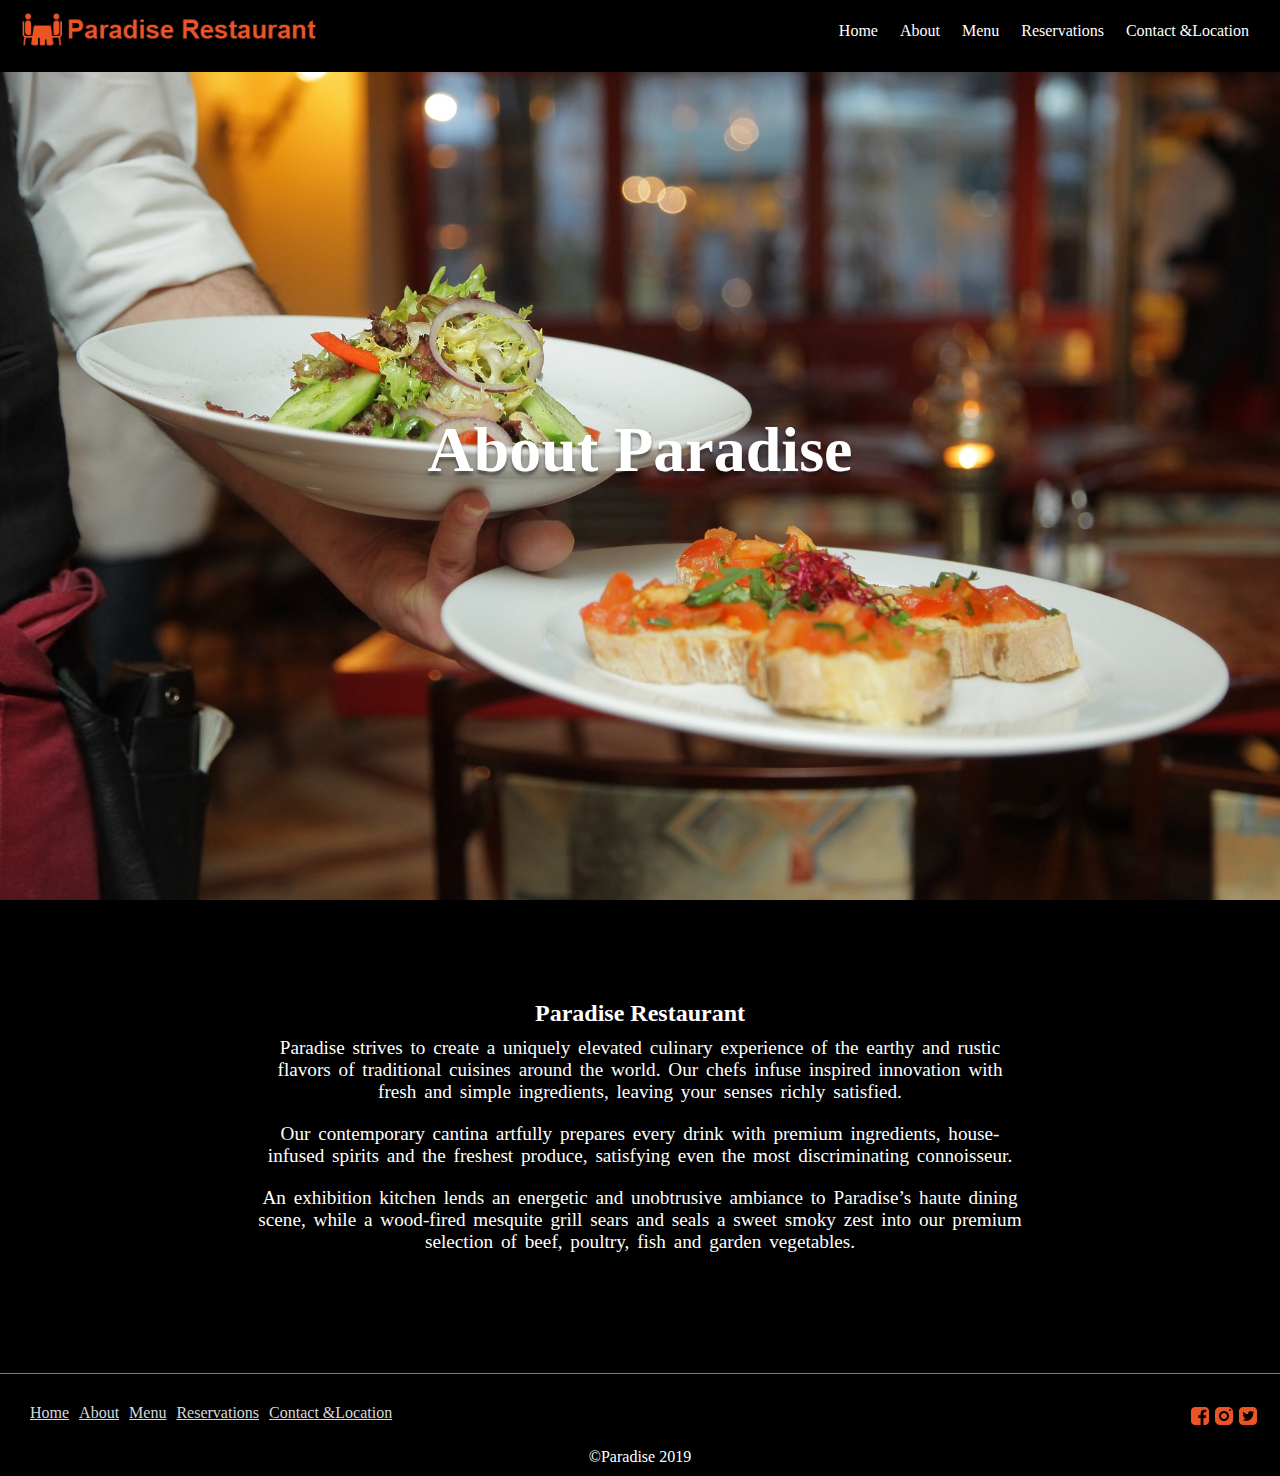
==== pages/about.html @ 4a684ae0 "favicon image added" ====
<!DOCTYPE html>
<html>
<head>
    <meta name="viewport" content="width=device-width, initial-scale=1.0">
    <title>About</title>
    <link rel="shortcut icon" href="../img/icons/menu-icon.png" type="image/x-icon">
    <link rel="stylesheet" href="../styles/style.css">
    <link rel="stylesheet" href="../styles/about.css">

</head>
<body>
    <header>
        <nav id="main-nav">
            <div id="imgs-main-nav">
                <div id="logo-container"><img id="logo" src="../img/logo.png" alt=""></div>
                <div id="menu-icon-container"><img src="../img/icons/menu-icon.png" alt=""></div>
            </div>
            <ul>  
                <li class="nav-items"><a class="navlinks" href="../index.html">Home</a></li> 
                <li class="nav-items"><a class="navlinks" href="about.html">About</a></li>
                <li class="nav-items"><a class="navlinks" href="menu.html">Menu</a></li>
                <li class="nav-items"><a class="navlinks" href="reservation.html">Reservations</a></li>
                <li class="nav-items"><a class="navlinks" href="../index.html#location">Contact &amp;Location</a></li>
            </ul>
        </nav>     
    </header>


    <main>
        <div  id="about-welcome" class="welcome-section">
            <h1 class="title">About Paradise</h1>
        </div>

        <div id="about-page-content">
            <h2>Paradise Restaurant</h2>
            <p>Paradise strives to create a uniquely elevated culinary experience of 
                the earthy and rustic flavors of traditional cuisines around the world. Our chefs 
                infuse inspired innovation with fresh and simple ingredients, leaving your 
                senses richly satisfied.
            </p>


            <p>Our contemporary cantina artfully prepares every drink with premium ingredients,
             house-infused spirits and the freshest produce, satisfying even the most discriminating 
             connoisseur.
            </p>

            <p>An exhibition kitchen lends an energetic and unobtrusive ambiance to Paradise’s 
                haute dining scene, while a wood-fired mesquite grill sears and seals a sweet 
                smoky zest into our premium selection of beef, poultry, fish and garden vegetables. 
              
            </p>
        </div>
    </main>

    <footer id="main-footer">
        <div class="footer-links-container">
            <ul>
                <li class="footer-items"><a class="footerlinks" href="../index.html">Home</a></li> 
                <li class="footer-items"><a class="footerlinks" href="about.html">About</a></li>
                <li class="footer-items"><a class="footerlinks" href="menu.html">Menu</a></li>
                <li class="footer-items"><a class="footerlinks" href="reservation.html">Reservations</a></li>
                <li class="footer-items"><a class="footerlinks" href="../index.html#location">Contact &amp;Location</a></li>
            </ul>

            <div class="social-media-links-div">
                <a href=""><img src="../img/socialMedia/facebook.png" alt=""></a>
                <a href=""><img src="../img/socialMedia/instagram.png" alt=""></a>
                <a href=""><img src="../img/socialMedia/twitter.png" alt=""></a>
            </div>
        </div>
        <p>&copy;Paradise 2019</p>
    </footer>

<script src="../js/jquery-3.3.1.min.js"></script>
<script src="../js/script.js"></script>
</body>
</html>
---- styles/style.css ----
html{
    scroll-behavior: smooth;
}

*{
    margin:0;
    padding: 0;
    box-sizing: border-box;
}

body{
    /* background-color: #ffe4bc; */
    background-color: #000;
}

img{
    width: 100%;
}
/* ##################
   Navigation
################## */

header{
    background-color: #000;
    padding-top: 10px;
    padding-bottom: 20px;
    position: fixed;
    z-index: 1000;
    width: 100%;
    top: 0;
}

.closeMenu{
    color: #EB5526;
    font-size: 2.3rem;
    border: 1px solid #EB5526;
    padding: 2px 5px;
}

#main-nav{
    text-align: center;
   
    /* flex-wrap: wrap; */
   
   
}

#imgs-main-nav{
    display: flex;
    justify-content: space-between;
}

#main-nav ul{
    list-style: none;
    display: flex;
    flex-direction:column;
    width: 85%;
    margin-top: 20px;
    margin-left: auto;
    margin-right: auto;
    display: none;
}

#main-nav li{
    
    border: 1px solid #000;
    padding: 10px 0;
    border-radius: 10px;
    margin: 15px 10px 0 10px;
    background-color: #EB5526;

}

#main-nav a{
    text-decoration: none;
    display: block;
    color: #ffff;
}

/* ##################
    welcome-section
################## */


.welcome-section{
    position: relative;
    background-image: url("../img/welcome.jpg");
    background-size: cover;
    background-position: top;
    height: 100vh;
    margin-bottom: 50px;
    display: flex;
    justify-content: center;
    align-items: center;
}

.title{
    color: #fff;
    text-shadow: 0px 4px 3px rgba(0,0,0,0.4),
             0px 8px 13px rgba(0,0,0,0.1),
             0px 18px 23px rgba(0,0,0,0.1);
    font-size: 3rem;
    text-align: center;

}
/* ##################
    about-section
################## */


/* ##################
    Location
################## */
#location{
    text-align: center;

}

#location-text p{
    padding-top: 10px;
}


/* ##################
    FOOTER
################## */

#main-footer{
    text-align: center;
    color:#fff;
    background-color:#000;
    padding: 10px 0;
    border-top: 1px solid #EB5526;
    margin-top: 50px;
}

#main-footer ul{
    list-style: none;
}
.footer-items{
    text-align: left;
    margin-left: 10px;
}

.footerlinks{ 
    color: #d7d9dd;
}

.footerlinks:hover{
    color: #fff;
}

.footer-links-container{
    display: flex;
    padding: 20px;
    
    justify-content: space-between;


}

.footer-links-container ul{
    display: flex;
    flex-direction: column;
    width: 50%;
}
.social-media-links-div {
    display: flex;
    align-items: center;
    margin-left: 20px;
    width: 50%;
    justify-content: flex-end;
    
}

.social-media-links-div img{
    min-width: 100%;
    display: block;

}
/* ##################
    ELEMENTS
################## */
.heading{
    text-align: center;
    padding-top: 20px;
}

#logo{
    max-width: 100%;
}

#logo-container{
    margin-left: 20px;
    /* flex: 1; */
    align-self: center;
}

#menu-icon-container{
    margin-left: 10px;
    margin-right: 20px;
    align-self: center;
    
}

#menu-icon-container img{
max-width: 100%;
}

.container{
    margin-bottom: 50px;
    position: relative;
}

.text-container{
    position: absolute;
    top: 0;
    width: 100%;
    text-align: center;
    background-color: rgba(235, 85,38, .9);
    color: #fff;
    padding-left: 20px;
    padding-right: 20px;
}

.button{
    border: 1px solid #000;
    text-decoration: none;
    padding: 5px;
    border-radius: 5px;
    display: inline-block;
    margin: 10px auto;
    color: #fff;
    background-color: #000;
}

.button:hover{
    color: #EB5526;
}

/* ##################
   MEDIA QUERIES
################## */

/* Tablets*/
@media (min-width: 821px) { 
    header{
        position: fixed;
        top: 0;
        z-index: 1000;
        width: 100%;
    }
    #main-nav{
        display: flex;
        align-items: center;
        justify-content: space-between;
        flex-wrap: nowrap;
    }
    #menu-icon-container{
        display: none;
    }
    #main-nav ul{
        display: flex;
        flex-direction: row;
        justify-content: flex-end;
        margin-right:20px;
        margin-top: 0;
        
        
       
    }

    #logo-container{
       
    }

    .heading{
        border-bottom: 1px solid #000;
        display: inline-block;
        font-size: 2.7rem;
        margin-bottom: 15px;
    }
    #main-nav li{
        background-color:#000;
        margin: 0 10px;
       
    }

    

    #main-nav a:hover{
        color: #EB5526;
    }

    main{
        margin-top:0;
    }

   

    #about-image{
        width: 100%;
        
    }

    .title{
        font-size: 3rem;
    }

    .container{
        position: static;
        width: 100%;
        display: flex;
        
    }


    .text-container{
        text-align: center;
        position:static;
        background-color: #fff;
        color: #000;
        background-image: linear-gradient(to right top, #000000, #30181d, #5b282e, #89393a, #b84d42, #cc5542, #df5e40, #f2683d, #f06337, #ef5f32, #ed5a2c, #eb5526);
        padding: 20px  50px 0 ;
        
    }

    .text-container p,address{
        font-size: 1.5rem;
    }

    
    .div{
        flex: 1;
    }

    .div img{
        height: 100%;
    }

    .footer-links-container ul{
        flex-direction: row;
    }
   

 }

 /*Desktops-laptops*/
 @media (min-width: 992px) {

    .welcome-section h1{
        font-size: 4rem;
    }


}
---- styles/about.css ----
#about-welcome{
    background-image: url(../img/aboutPreview.jpeg);
}



#about-page-content{
    color: #fff;
    width: 60%;
    margin: 50px auto 50px auto;
    text-align: center;
    padding: 50px 0;
}

#about-page-content h2{
    margin-bottom: 10px;
}

#about-page-content p{
    font-size: 1.2rem;
    margin-bottom: 20px;
    word-spacing: 3px;
}
#main-footer{
    border-top: 1px solid #EB5526;
}

@media (max-width: 768px){
   

    #about-page-content{
        width: 90%;
    }
}
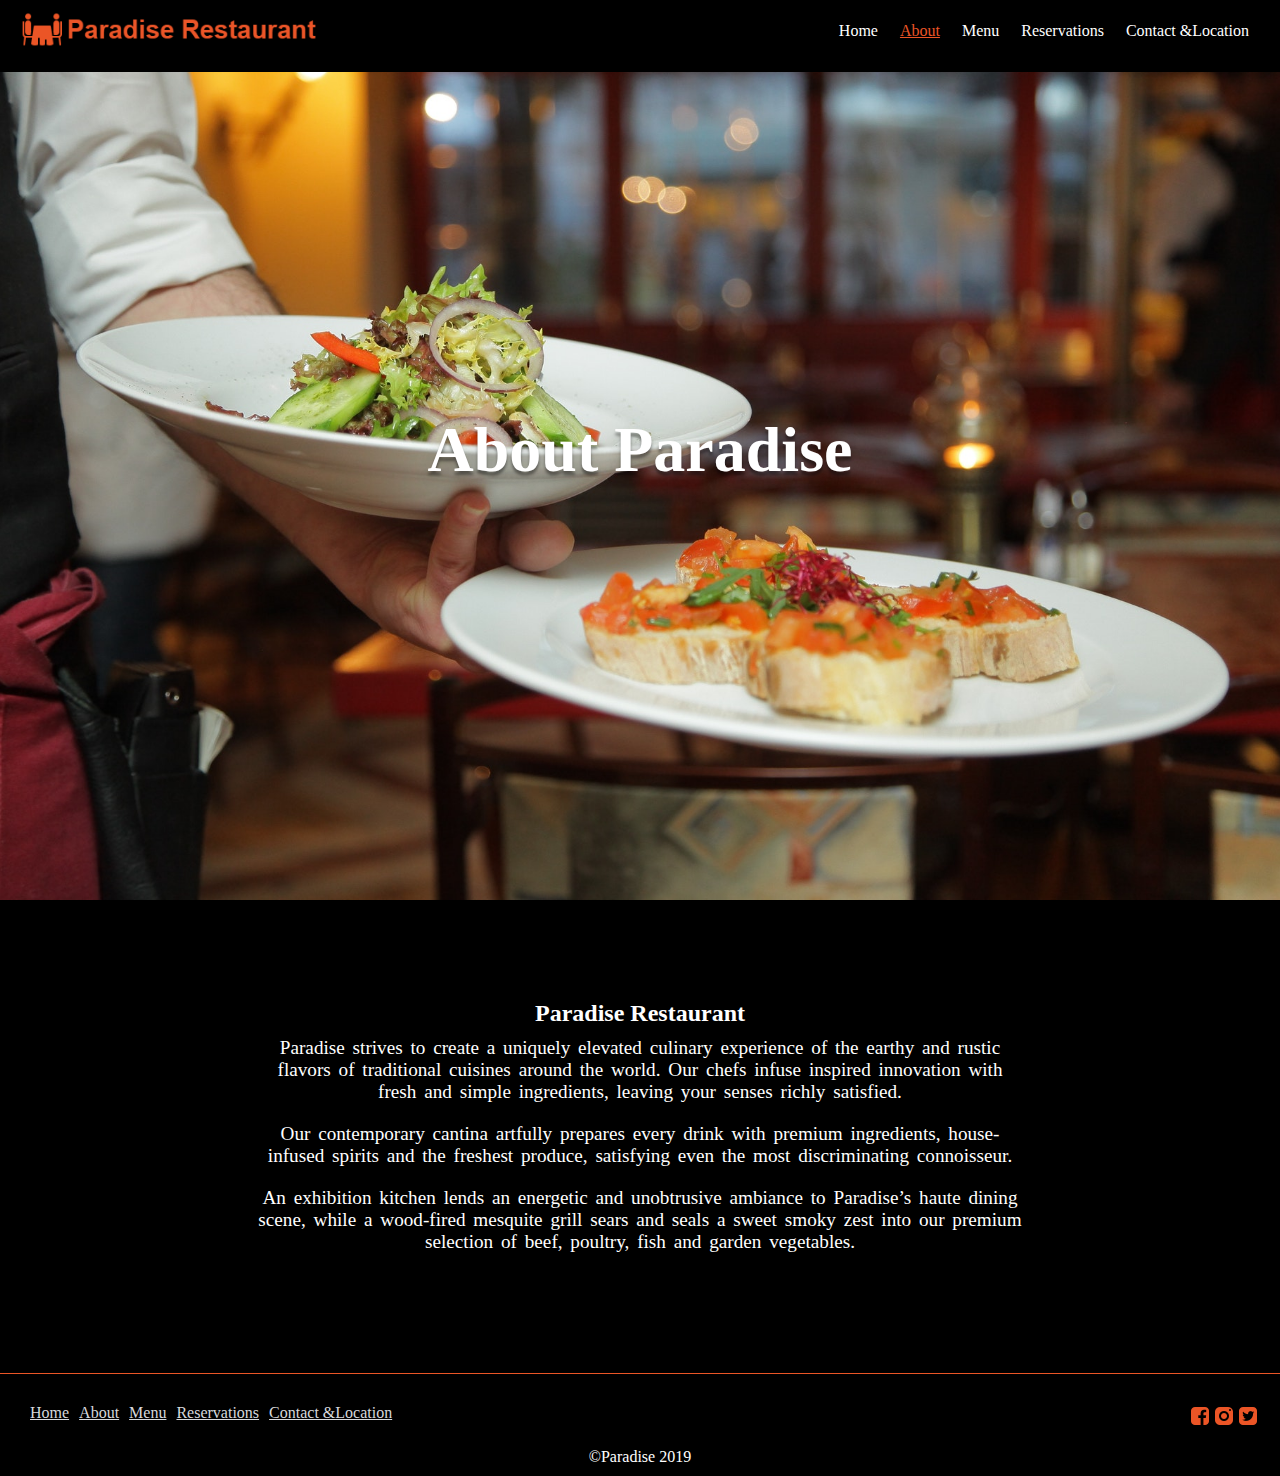
==== commit a821acc6: "navs modified in all pages" ====
--- a/pages/about.html
+++ b/pages/about.html
@@ -17,7 +17,7 @@
             </div>
             <ul>  
                 <li class="nav-items"><a class="navlinks" href="../index.html">Home</a></li> 
-                <li class="nav-items"><a class="navlinks" href="about.html">About</a></li>
+                <li class="nav-items"><a class="navlinks navlinks-active" href="about.html">About</a></li>
                 <li class="nav-items"><a class="navlinks" href="menu.html">Menu</a></li>
                 <li class="nav-items"><a class="navlinks" href="reservation.html">Reservations</a></li>
                 <li class="nav-items"><a class="navlinks" href="../index.html#location">Contact &amp;Location</a></li>
--- a/styles/style.css
+++ b/styles/style.css
@@ -38,11 +38,7 @@
 }
 
 #main-nav{
-    text-align: center;
-   
-    /* flex-wrap: wrap; */
-   
-   
+    text-align: center; 
 }
 
 #imgs-main-nav{
@@ -84,7 +80,7 @@
 
 .welcome-section{
     position: relative;
-    background-image: url("../img/welcome.jpg");
+    background-image: url("../img/welcome3.gif");
     background-size: cover;
     background-position: top;
     height: 100vh;
@@ -286,11 +282,16 @@
        
     }
 
-    
+    #main-nav .navlinks-active{
+        color: #EB5526;
+        text-decoration: underline;
+    }
 
     #main-nav a:hover{
         color: #EB5526;
-    }
+        text-decoration: underline;
+    }
+    
 
     main{
         margin-top:0;
@@ -353,4 +354,5 @@
     }
 
 
+
 }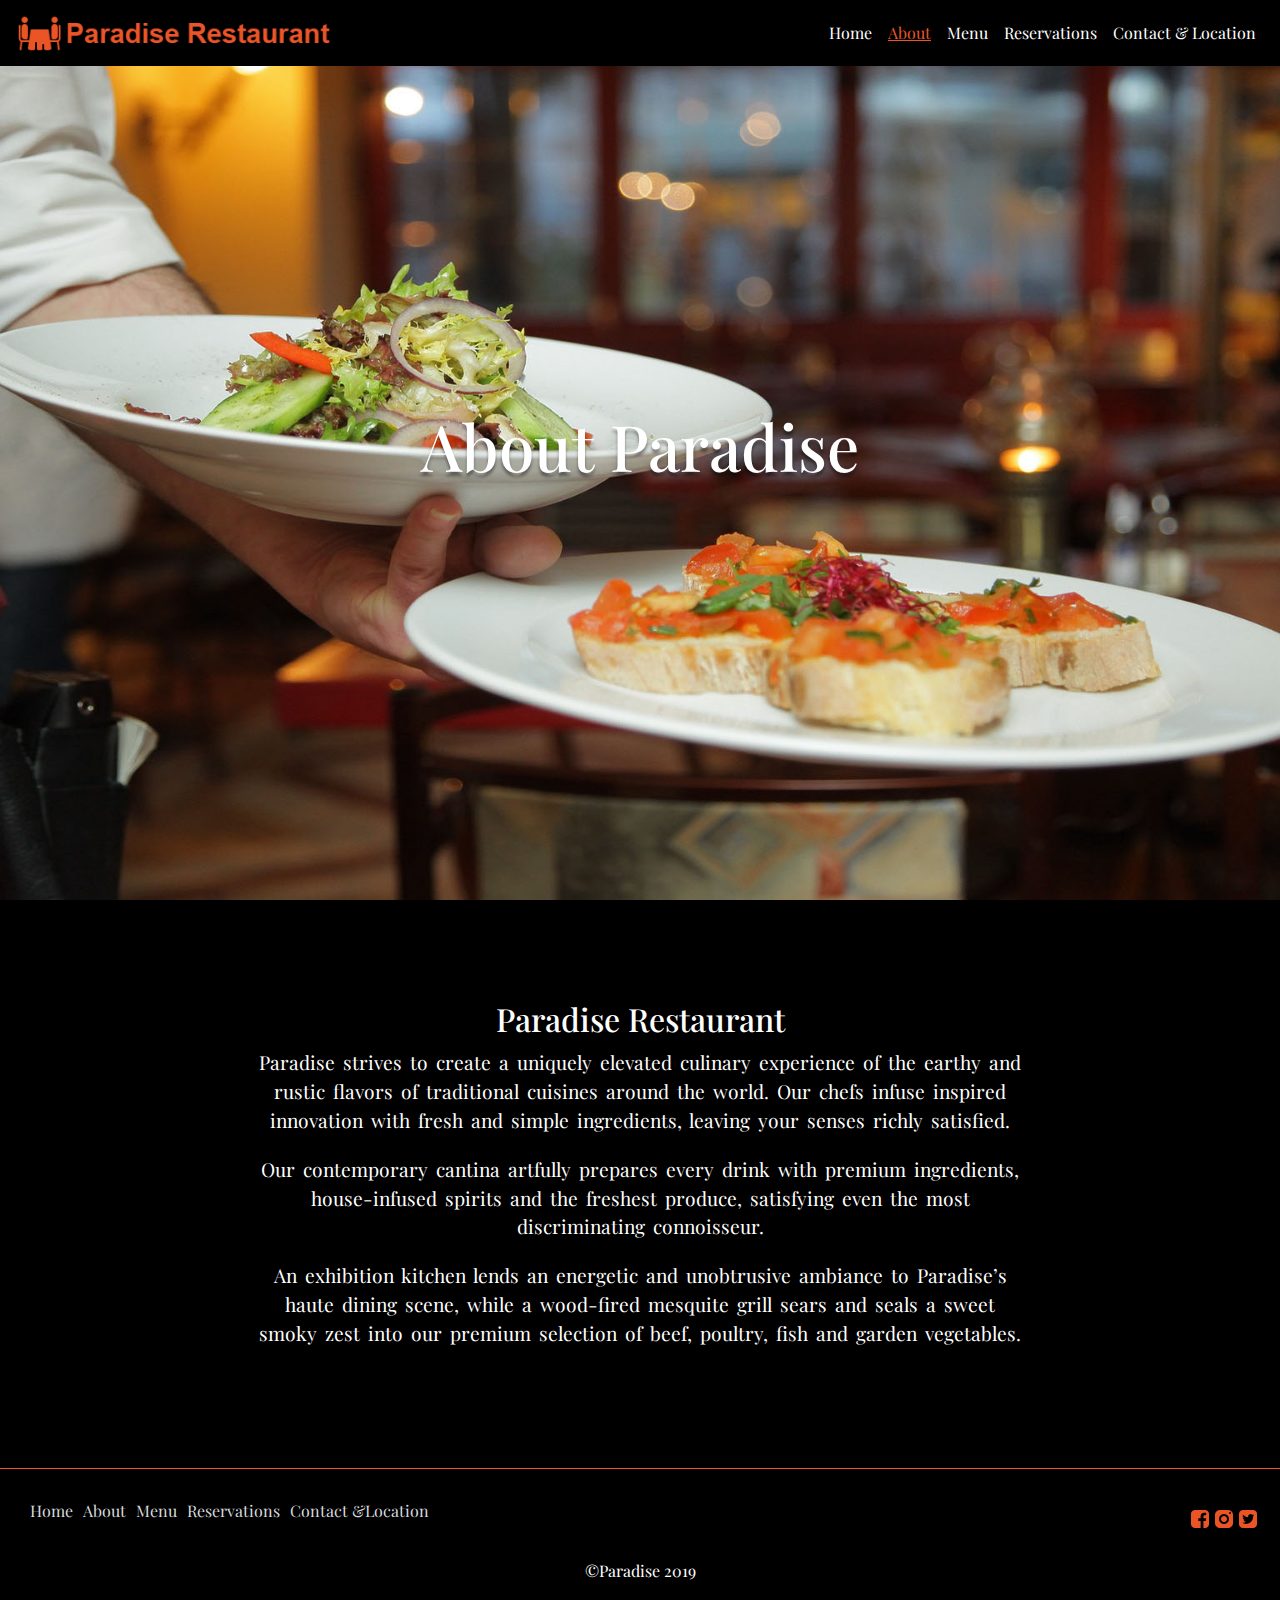
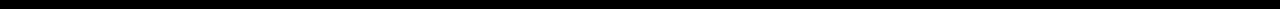
==== commit 11873c0d: "font added" ====
--- a/pages/about.html
+++ b/pages/about.html
@@ -4,12 +4,14 @@
     <meta name="viewport" content="width=device-width, initial-scale=1.0">
     <title>About</title>
     <link rel="shortcut icon" href="../img/icons/menu-icon.png" type="image/x-icon">
+    <link rel="stylesheet" href="https://stackpath.bootstrapcdn.com/bootstrap/4.3.1/css/bootstrap.min.css" integrity="sha384-ggOyR0iXCbMQv3Xipma34MD+dH/1fQ784/j6cY/iJTQUOhcWr7x9JvoRxT2MZw1T" crossorigin="anonymous">
+    <link href="https://fonts.googleapis.com/css?family=Playfair+Display&display=swap" rel="stylesheet">
     <link rel="stylesheet" href="../styles/style.css">
     <link rel="stylesheet" href="../styles/about.css">
 
 </head>
 <body>
-    <header>
+    <!-- <header>
         <nav id="main-nav">
             <div id="imgs-main-nav">
                 <div id="logo-container"><img id="logo" src="../img/logo.png" alt=""></div>
@@ -23,7 +25,35 @@
                 <li class="nav-items"><a class="navlinks" href="../index.html#location">Contact &amp;Location</a></li>
             </ul>
         </nav>     
-    </header>
+    </header> -->
+    <nav class="navbar navbar-expand-lg navbar-dark bg-dark fixed-top">
+            <a class="navbar-brand" href="#"><img id="logo"src="../img/logo.png" alt=""></a>
+            <button class="navbar-toggler" type="button" data-toggle="collapse" data-target="#navbarNav" aria-controls="navbarNav" aria-expanded="false" aria-label="Toggle navigation">
+                <span class="navbar-toggler-icon"></span>
+            </button>
+            <div class="collapse navbar-collapse d-lg-flex justify-content-lg-end" id="navbarNav">
+                <ul class="navbar-nav">
+                <li class="nav-item text-center ">
+                    <a class="nav-link" href="../index.html">Home <span class="sr-only">(current)</span></a>
+                </li>
+                <li class="nav-item text-center">
+                    <a class="nav-link in-page" href="about.html">About</a>
+                </li>
+                <li class="nav-item text-center">
+                    <a class="nav-link" href="menu.html">Menu</a>
+                </li>
+
+                <li class="nav-item text-center">
+                    <a class="nav-link" href="reservation.html">Reservations</a>
+                </li>
+
+                <li class="nav-item text-center">
+                    <a class="nav-link" href="#">Contact &amp; Location</a>
+                </li>
+                
+                </ul>
+            </div>
+    </nav>
 
 
     <main>
@@ -72,7 +102,9 @@
         <p>&copy;Paradise 2019</p>
     </footer>
 
-<script src="../js/jquery-3.3.1.min.js"></script>
-<script src="../js/script.js"></script>
+    <script src="https://code.jquery.com/jquery-3.3.1.slim.min.js" integrity="sha384-q8i/X+965DzO0rT7abK41JStQIAqVgRVzpbzo5smXKp4YfRvH+8abtTE1Pi6jizo" crossorigin="anonymous"></script>
+    <script src="https://cdnjs.cloudflare.com/ajax/libs/popper.js/1.14.7/umd/popper.min.js" integrity="sha384-UO2eT0CpHqdSJQ6hJty5KVphtPhzWj9WO1clHTMGa3JDZwrnQq4sF86dIHNDz0W1" crossorigin="anonymous"></script>
+    <script src="https://stackpath.bootstrapcdn.com/bootstrap/4.3.1/js/bootstrap.min.js" integrity="sha384-JjSmVgyd0p3pXB1rRibZUAYoIIy6OrQ6VrjIEaFf/nJGzIxFDsf4x0xIM+B07jRM" crossorigin="anonymous"></script>
+    <script src="../js/script.js"></script>
 </body>
 </html>--- a/styles/style.css
+++ b/styles/style.css
@@ -8,22 +8,55 @@
     box-sizing: border-box;
 }
 
+.overlay{
+    height: 100%;
+    width:100%;
+    position: absolute;
+    z-index: 3;
+    background: rgba(0,0,0,0.4)
+}
+
 body{
     /* background-color: #ffe4bc; */
     background-color: #000;
+    font-family: 'Playfair Display', serif;
 }
 
 img{
-    width: 100%;
+    max-width: 100%;
+}
+#logo{
+    height: 40px;
 }
 /* ##################
    Navigation
 ################## */
-
+.bg-dark {
+    background-color: #000!important;
+}
+
+.in-page{
+    color: #EB5526 !important;
+    text-decoration: underline;
+}
+
+.navbar-dark .navbar-nav .nav-link:focus, .navbar-dark .navbar-nav .nav-link {
+    color: #fff;
+}
+
+.navbar-dark .navbar-nav .nav-link:focus, .navbar-dark .navbar-nav .nav-link:hover {
+    color: #EB5526;
+}
+
+.navbar-dark .navbar-toggler-icon {
+    background-image: url("../img/icons/menu-icon.png");
+}
+
+/* use by the other pages */
 header{
     background-color: #000;
     padding-top: 10px;
-    padding-bottom: 20px;
+    padding-bottom: 10px;
     position: fixed;
     z-index: 1000;
     width: 100%;
@@ -72,10 +105,24 @@
     display: block;
     color: #ffff;
 }
+/* /--use by the other pages */
+
 
 /* ##################
     welcome-section
 ################## */
+.carousel-caption {
+    bottom: 40%;
+}
+
+.carousel-inner{
+    height: 100vh;;
+}
+
+.carousel-control-prev, .carousel-control-next{
+    z-index: 5;
+}
+
 
 
 .welcome-section{
@@ -220,14 +267,14 @@
 }
 
 .button{
-    border: 1px solid #000;
+    border: 1px solid #EB5526;
     text-decoration: none;
     padding: 5px;
     border-radius: 5px;
     display: inline-block;
     margin: 10px auto;
     color: #fff;
-    background-color: #000;
+    background-color: #EB5526;
 }
 
 .button:hover{
@@ -240,6 +287,7 @@
 
 /* Tablets*/
 @media (min-width: 821px) { 
+    /* use by the other pages */
     header{
         position: fixed;
         top: 0;
@@ -266,9 +314,7 @@
        
     }
 
-    #logo-container{
-       
-    }
+    
 
     .heading{
         border-bottom: 1px solid #000;
@@ -280,17 +326,17 @@
         background-color:#000;
         margin: 0 10px;
        
-    }
+    } 
 
     #main-nav .navlinks-active{
         color: #EB5526;
         text-decoration: underline;
-    }
+    } 
 
     #main-nav a:hover{
         color: #EB5526;
         text-decoration: underline;
-    }
+    } 
     
 
     main{
@@ -298,7 +344,7 @@
     }
 
    
-
+    /* --/use by the other pages */
     #about-image{
         width: 100%;
         
@@ -353,6 +399,36 @@
         font-size: 4rem;
     }
 
-
-
+}
+
+@media (min-width: 768px) { 
+    .carousel-inner{
+        height: 100vh;;
+    }
+
+    .d-block {
+        height: 100vh;
+    }
+ }
+
+@media(max-width: 576px){
+    
+    .carousel-inner{
+        height: 50vh;;
+    }
+
+    .d-block {
+        height: 50vh;
+    }
+
+    .bd-example{
+        margin-top: 70px;
+    }
+
+    .overlay{
+        background-color: rgba(0,0,0,0.2)
+    }
+    /* .navbar {
+        flex-wrap: nowrap;
+    } */
 }--- a/styles/about.css
+++ b/styles/about.css
@@ -1,5 +1,5 @@
 #about-welcome{
-    background-image: url(../img/aboutPreview.jpeg);
+    background-image: url(../img/about.jpg);
 }
 
 
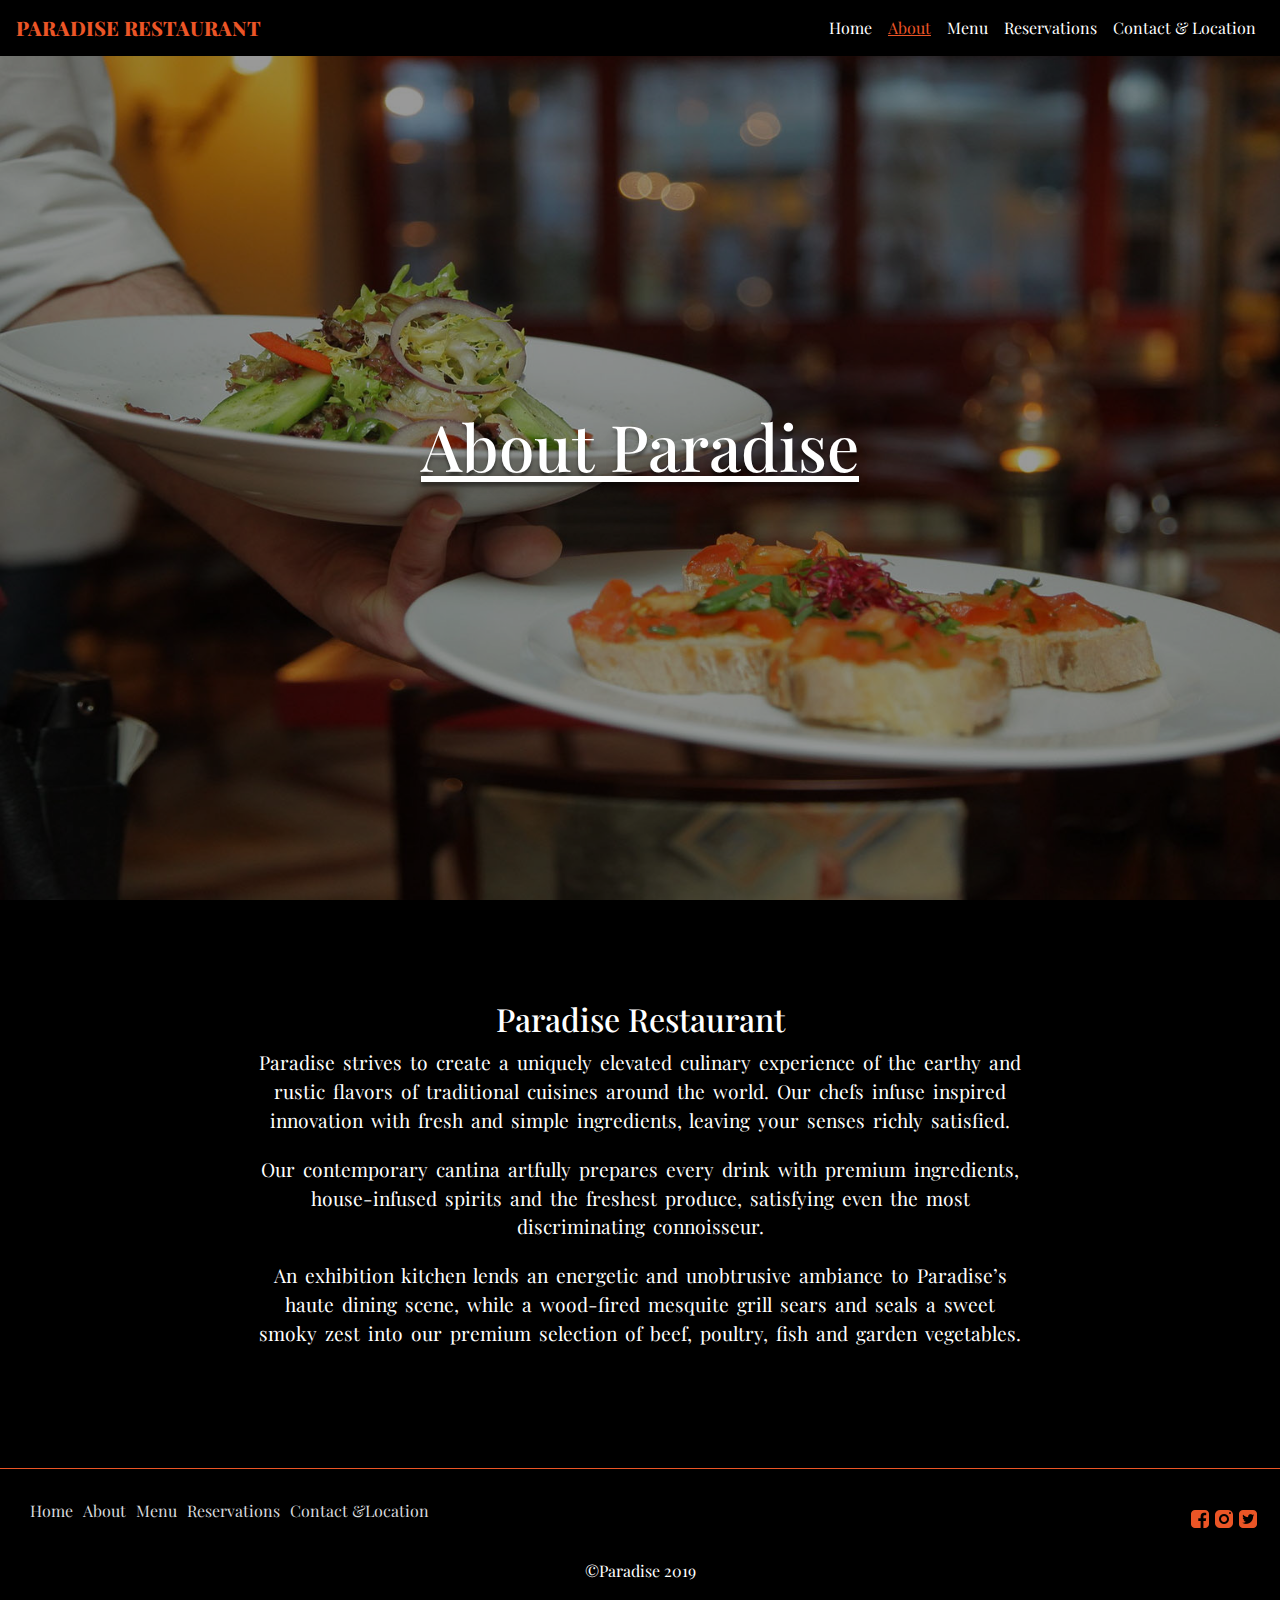
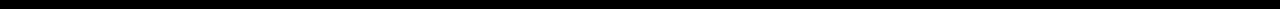
==== commit f8ca2dc7: "map added" ====
--- a/pages/about.html
+++ b/pages/about.html
@@ -11,23 +11,9 @@
 
 </head>
 <body>
-    <!-- <header>
-        <nav id="main-nav">
-            <div id="imgs-main-nav">
-                <div id="logo-container"><img id="logo" src="../img/logo.png" alt=""></div>
-                <div id="menu-icon-container"><img src="../img/icons/menu-icon.png" alt=""></div>
-            </div>
-            <ul>  
-                <li class="nav-items"><a class="navlinks" href="../index.html">Home</a></li> 
-                <li class="nav-items"><a class="navlinks navlinks-active" href="about.html">About</a></li>
-                <li class="nav-items"><a class="navlinks" href="menu.html">Menu</a></li>
-                <li class="nav-items"><a class="navlinks" href="reservation.html">Reservations</a></li>
-                <li class="nav-items"><a class="navlinks" href="../index.html#location">Contact &amp;Location</a></li>
-            </ul>
-        </nav>     
-    </header> -->
+
     <nav class="navbar navbar-expand-lg navbar-dark bg-dark fixed-top">
-            <a class="navbar-brand" href="#"><img id="logo"src="../img/logo.png" alt=""></a>
+            <a class="navbar-brand restaurant-title" href="#"><span>PARADISE RESTAURANT</span></a>
             <button class="navbar-toggler" type="button" data-toggle="collapse" data-target="#navbarNav" aria-controls="navbarNav" aria-expanded="false" aria-label="Toggle navigation">
                 <span class="navbar-toggler-icon"></span>
             </button>
@@ -58,6 +44,7 @@
 
     <main>
         <div  id="about-welcome" class="welcome-section">
+                <div class="overlay"></div>
             <h1 class="title">About Paradise</h1>
         </div>
 
--- a/styles/style.css
+++ b/styles/style.css
@@ -6,6 +6,13 @@
     margin:0;
     padding: 0;
     box-sizing: border-box;
+}
+.navbar-dark .navbar-brand {
+    color: #EB5526 !important;
+    font-weight: 800;
+}
+.navbar-dark .navbar-brand img{
+    width: 40px;
 }
 
 .overlay{
@@ -144,6 +151,8 @@
              0px 18px 23px rgba(0,0,0,0.1);
     font-size: 3rem;
     text-align: center;
+    text-decoration: underline;
+    z-index: 5;
 
 }
 /* ##################
@@ -161,6 +170,13 @@
 
 #location-text p{
     padding-top: 10px;
+}
+#location .button{
+    background-color: #000;
+}
+
+#location .col-md-6{
+    padding:0;
 }
 
 
@@ -245,17 +261,20 @@
     align-self: center;
     
 }
+.row {
+    overflow: hidden;
+}
 
 #menu-icon-container img{
 max-width: 100%;
 }
 
-.container{
+/* .container{
     margin-bottom: 50px;
     position: relative;
-}
-
-.text-container{
+} */
+
+/* .text-container{
     position: absolute;
     top: 0;
     width: 100%;
@@ -264,6 +283,20 @@
     color: #fff;
     padding-left: 20px;
     padding-right: 20px;
+} */
+.text-container{
+    text-align: center;
+    position:static;
+    background-color: #fff;
+    color: #000;
+    background-image: linear-gradient(to right top, #000000, #30181d, #5b282e, #89393a, #b84d42, #cc5542, #df5e40, #f2683d, #f06337, #ef5f32, #ed5a2c, #eb5526);
+    padding: 20px  50px 0 ;
+    height: 450px;
+    
+}
+
+.text-container p,address{
+    font-size: 1.5rem;
 }
 
 .button{
@@ -354,32 +387,20 @@
         font-size: 3rem;
     }
 
-    .container{
+    /* .container{
         position: static;
         width: 100%;
         display: flex;
         
-    }
-
-
-    .text-container{
-        text-align: center;
-        position:static;
-        background-color: #fff;
-        color: #000;
-        background-image: linear-gradient(to right top, #000000, #30181d, #5b282e, #89393a, #b84d42, #cc5542, #df5e40, #f2683d, #f06337, #ef5f32, #ed5a2c, #eb5526);
-        padding: 20px  50px 0 ;
-        
-    }
-
-    .text-container p,address{
-        font-size: 1.5rem;
-    }
-
-    
-    .div{
+    } */
+
+
+    
+
+    
+    /* .div{
         flex: 1;
-    }
+    } */
 
     .div img{
         height: 100%;
@@ -426,7 +447,8 @@
     }
 
     .overlay{
-        background-color: rgba(0,0,0,0.2)
+        background-color: rgba(0,0,0,0.2);
+        height: 50vh;
     }
     /* .navbar {
         flex-wrap: nowrap;
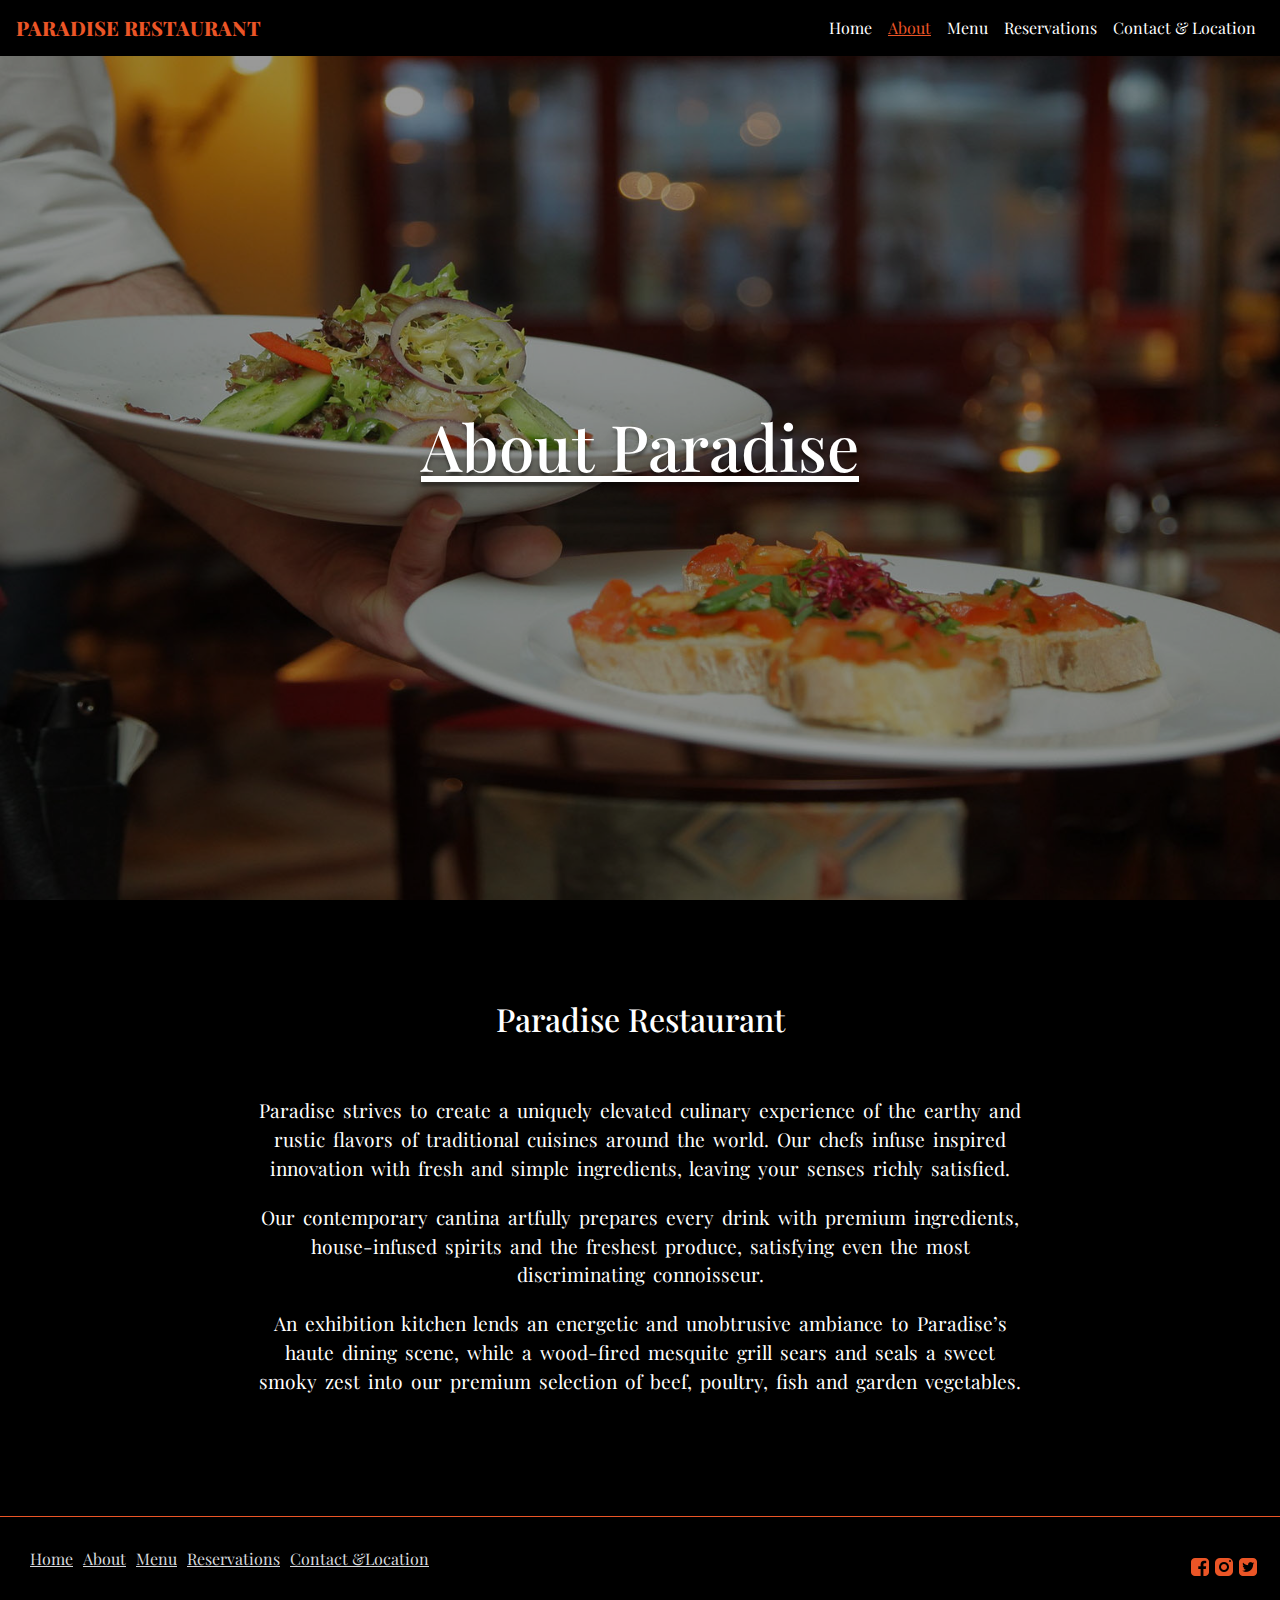
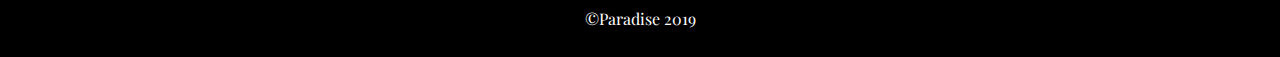
==== commit fb5cd7df: "about section modified and contact links updated" ====
--- a/pages/about.html
+++ b/pages/about.html
@@ -34,7 +34,7 @@
                 </li>
 
                 <li class="nav-item text-center">
-                    <a class="nav-link" href="#">Contact &amp; Location</a>
+                    <a class="nav-link" href="../index.html#location">Contact &amp; Location</a>
                 </li>
                 
                 </ul>
@@ -49,7 +49,7 @@
         </div>
 
         <div id="about-page-content">
-            <h2>Paradise Restaurant</h2>
+            <h2 class="pb-5">Paradise Restaurant</h2>
             <p>Paradise strives to create a uniquely elevated culinary experience of 
                 the earthy and rustic flavors of traditional cuisines around the world. Our chefs 
                 infuse inspired innovation with fresh and simple ingredients, leaving your 
--- a/styles/style.css
+++ b/styles/style.css
@@ -203,6 +203,7 @@
 
 .footerlinks{ 
     color: #d7d9dd;
+    text-decoration: underline;
 }
 
 .footerlinks:hover{
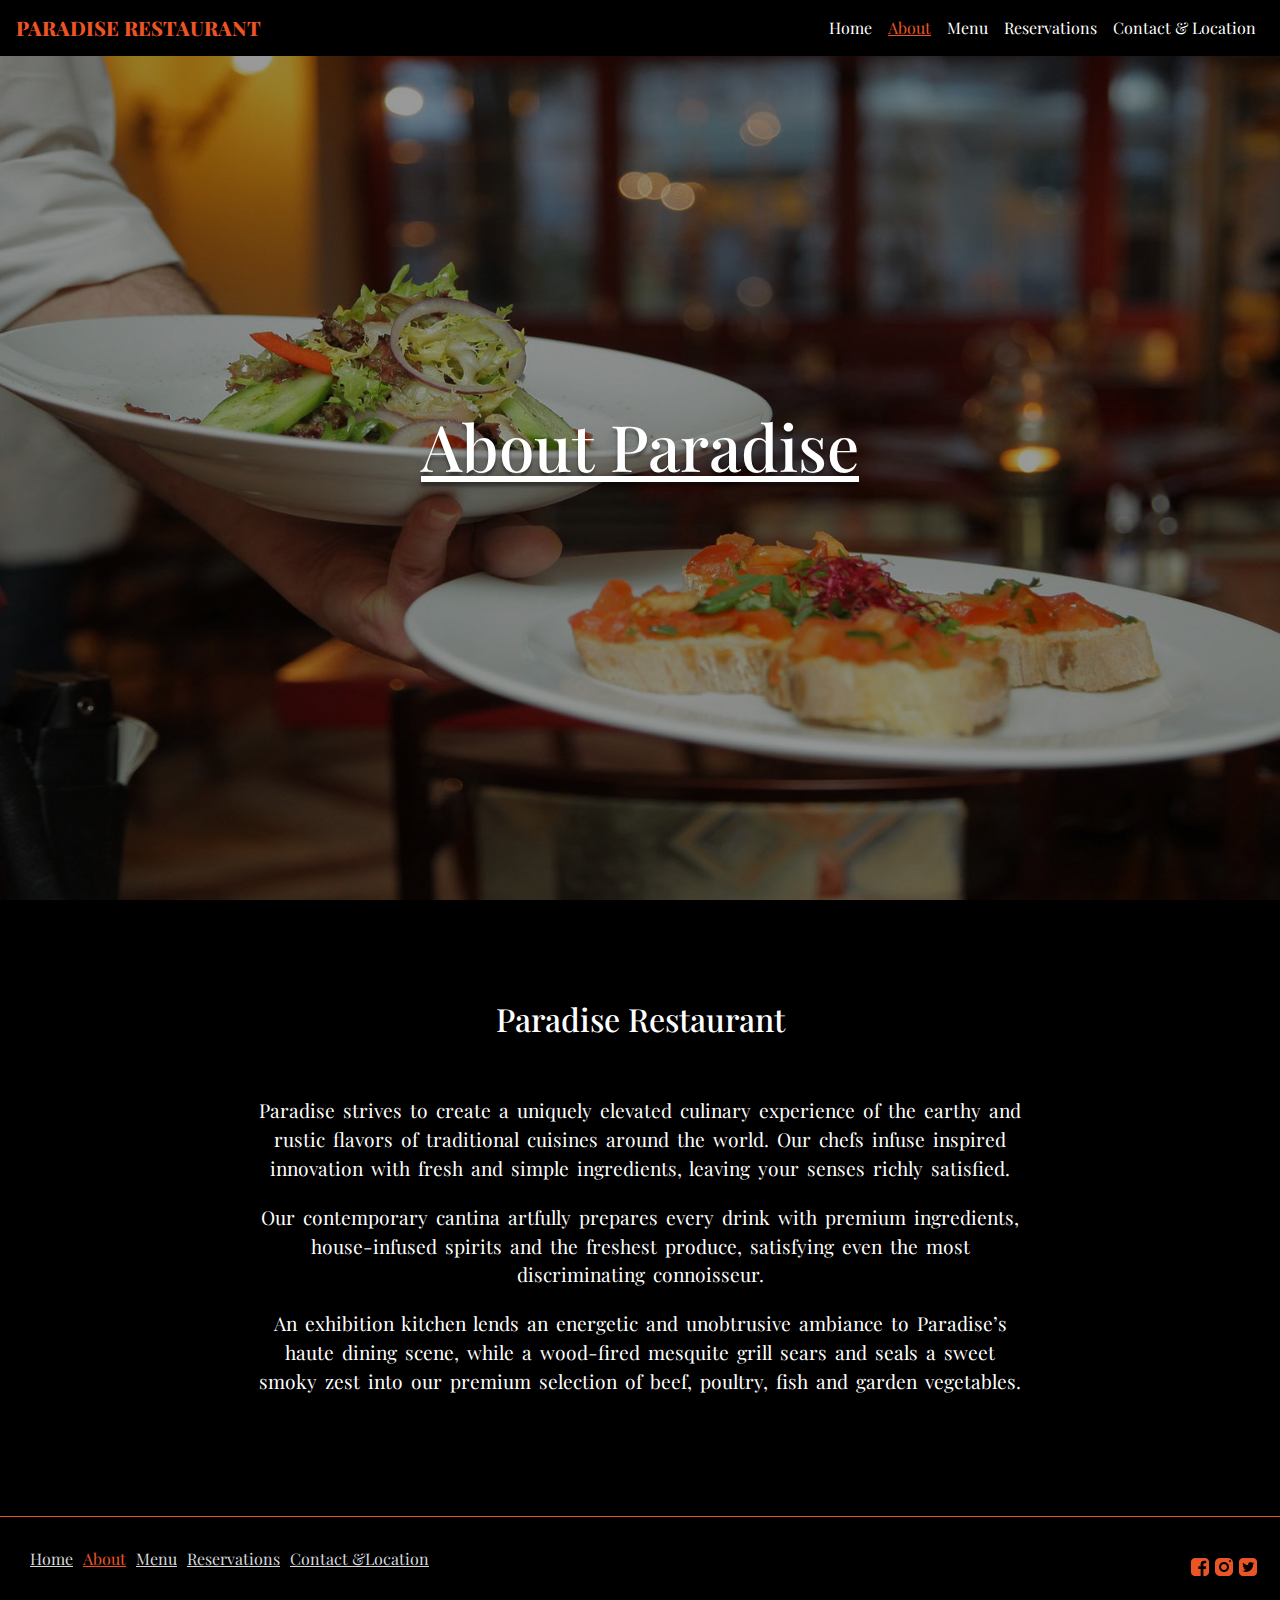
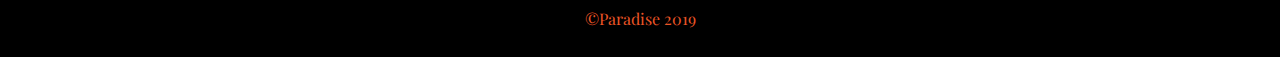
==== commit 673da112: "comments added and footer improved" ====
--- a/pages/about.html
+++ b/pages/about.html
@@ -12,6 +12,9 @@
 </head>
 <body>
 
+    <!-- #########################
+                NAVBAR
+        ######################### --> 
     <nav class="navbar navbar-expand-lg navbar-dark bg-dark fixed-top">
             <a class="navbar-brand restaurant-title" href="#"><span>PARADISE RESTAURANT</span></a>
             <button class="navbar-toggler" type="button" data-toggle="collapse" data-target="#navbarNav" aria-controls="navbarNav" aria-expanded="false" aria-label="Toggle navigation">
@@ -48,6 +51,9 @@
             <h1 class="title">About Paradise</h1>
         </div>
 
+        <!-- #########################
+                  MAIN CONTENT
+            ######################### --> 
         <div id="about-page-content">
             <h2 class="pb-5">Paradise Restaurant</h2>
             <p>Paradise strives to create a uniquely elevated culinary experience of 
@@ -70,20 +76,23 @@
         </div>
     </main>
 
+    <!-- #########################
+                  FOOTER
+        ######################### --> 
     <footer id="main-footer">
         <div class="footer-links-container">
             <ul>
                 <li class="footer-items"><a class="footerlinks" href="../index.html">Home</a></li> 
-                <li class="footer-items"><a class="footerlinks" href="about.html">About</a></li>
+                <li class="footer-items"><a class="footerlinks in-page" href="about.html">About</a></li>
                 <li class="footer-items"><a class="footerlinks" href="menu.html">Menu</a></li>
                 <li class="footer-items"><a class="footerlinks" href="reservation.html">Reservations</a></li>
                 <li class="footer-items"><a class="footerlinks" href="../index.html#location">Contact &amp;Location</a></li>
             </ul>
 
             <div class="social-media-links-div">
-                <a href=""><img src="../img/socialMedia/facebook.png" alt=""></a>
-                <a href=""><img src="../img/socialMedia/instagram.png" alt=""></a>
-                <a href=""><img src="../img/socialMedia/twitter.png" alt=""></a>
+                <a href="https://www.facebook.com/" target="_blank"><img src="../img/socialMedia/facebook.png" alt=""></a>
+                <a href="https://www.instagram.com/" target="_blank"><img src="../img/socialMedia/instagram.png" alt=""></a>
+                <a href="https://twitter.com/?lang=en" target="_blank"><img src="../img/socialMedia/twitter.png" alt=""></a>
             </div>
         </div>
         <p>&copy;Paradise 2019</p>
--- a/styles/style.css
+++ b/styles/style.css
@@ -7,13 +7,7 @@
     padding: 0;
     box-sizing: border-box;
 }
-.navbar-dark .navbar-brand {
-    color: #EB5526 !important;
-    font-weight: 800;
-}
-.navbar-dark .navbar-brand img{
-    width: 40px;
-}
+
 
 .overlay{
     height: 100%;
@@ -23,21 +17,20 @@
     background: rgba(0,0,0,0.4)
 }
 
-body{
-    /* background-color: #ffe4bc; */
-    background-color: #000;
-    font-family: 'Playfair Display', serif;
-}
-
-img{
-    max-width: 100%;
-}
-#logo{
-    height: 40px;
-}
+
+
 /* ##################
    Navigation
 ################## */
+.navbar-dark .navbar-brand {
+    color: #EB5526 !important;
+    font-weight: 800;
+}
+
+.navbar-dark .navbar-brand img{
+    width: 40px;
+}
+
 .bg-dark {
     background-color: #000!important;
 }
@@ -70,54 +63,12 @@
     top: 0;
 }
 
-.closeMenu{
-    color: #EB5526;
-    font-size: 2.3rem;
-    border: 1px solid #EB5526;
-    padding: 2px 5px;
-}
-
-#main-nav{
-    text-align: center; 
-}
-
-#imgs-main-nav{
-    display: flex;
-    justify-content: space-between;
-}
-
-#main-nav ul{
-    list-style: none;
-    display: flex;
-    flex-direction:column;
-    width: 85%;
-    margin-top: 20px;
-    margin-left: auto;
-    margin-right: auto;
-    display: none;
-}
-
-#main-nav li{
-    
-    border: 1px solid #000;
-    padding: 10px 0;
-    border-radius: 10px;
-    margin: 15px 10px 0 10px;
-    background-color: #EB5526;
-
-}
-
-#main-nav a{
-    text-decoration: none;
-    display: block;
-    color: #ffff;
-}
-/* /--use by the other pages */
-
-
 /* ##################
     welcome-section
 ################## */
+/* #########################
+       CAROUSEL
+######################### */ 
 .carousel-caption {
     bottom: 40%;
 }
@@ -155,10 +106,7 @@
     z-index: 5;
 
 }
-/* ##################
-    about-section
-################## */
-
+/* /--use by the other pages */
 
 /* ##################
     Location
@@ -192,6 +140,9 @@
     border-top: 1px solid #EB5526;
     margin-top: 50px;
 }
+#main-footer p{
+    color: #EB5526;
+}
 
 #main-footer ul{
     list-style: none;
@@ -207,7 +158,7 @@
 }
 
 .footerlinks:hover{
-    color: #fff;
+    color: #EB5526;
 }
 
 .footer-links-container{
@@ -241,50 +192,26 @@
 /* ##################
     ELEMENTS
 ################## */
+body{
+    /* background-color: #ffe4bc; */
+    background-color: #000;
+    font-family: 'Playfair Display', serif;
+}
+
+img{
+    max-width: 100%;
+}
+
 .heading{
     text-align: center;
     padding-top: 20px;
 }
 
-#logo{
-    max-width: 100%;
-}
-
-#logo-container{
-    margin-left: 20px;
-    /* flex: 1; */
-    align-self: center;
-}
-
-#menu-icon-container{
-    margin-left: 10px;
-    margin-right: 20px;
-    align-self: center;
-    
-}
 .row {
     overflow: hidden;
 }
 
-#menu-icon-container img{
-max-width: 100%;
-}
-
-/* .container{
-    margin-bottom: 50px;
-    position: relative;
-} */
-
-/* .text-container{
-    position: absolute;
-    top: 0;
-    width: 100%;
-    text-align: center;
-    background-color: rgba(235, 85,38, .9);
-    color: #fff;
-    padding-left: 20px;
-    padding-right: 20px;
-} */
+
 .text-container{
     text-align: center;
     position:static;
@@ -328,51 +255,14 @@
         z-index: 1000;
         width: 100%;
     }
-    #main-nav{
-        display: flex;
-        align-items: center;
-        justify-content: space-between;
-        flex-wrap: nowrap;
-    }
-    #menu-icon-container{
-        display: none;
-    }
-    #main-nav ul{
-        display: flex;
-        flex-direction: row;
-        justify-content: flex-end;
-        margin-right:20px;
-        margin-top: 0;
-        
-        
-       
-    }
-
-    
-
+    
     .heading{
         border-bottom: 1px solid #000;
         display: inline-block;
         font-size: 2.7rem;
         margin-bottom: 15px;
     }
-    #main-nav li{
-        background-color:#000;
-        margin: 0 10px;
-       
-    } 
-
-    #main-nav .navlinks-active{
-        color: #EB5526;
-        text-decoration: underline;
-    } 
-
-    #main-nav a:hover{
-        color: #EB5526;
-        text-decoration: underline;
-    } 
-    
-
+    
     main{
         margin-top:0;
     }
@@ -388,21 +278,6 @@
         font-size: 3rem;
     }
 
-    /* .container{
-        position: static;
-        width: 100%;
-        display: flex;
-        
-    } */
-
-
-    
-
-    
-    /* .div{
-        flex: 1;
-    } */
-
     .div img{
         height: 100%;
     }
@@ -423,6 +298,7 @@
 
 }
 
+/* Tablets*/
 @media (min-width: 768px) { 
     .carousel-inner{
         height: 100vh;;
@@ -433,6 +309,7 @@
     }
  }
 
+/* smartphones*/
 @media(max-width: 576px){
     
     .carousel-inner{
@@ -451,7 +328,5 @@
         background-color: rgba(0,0,0,0.2);
         height: 50vh;
     }
-    /* .navbar {
-        flex-wrap: nowrap;
-    } */
+   
 }